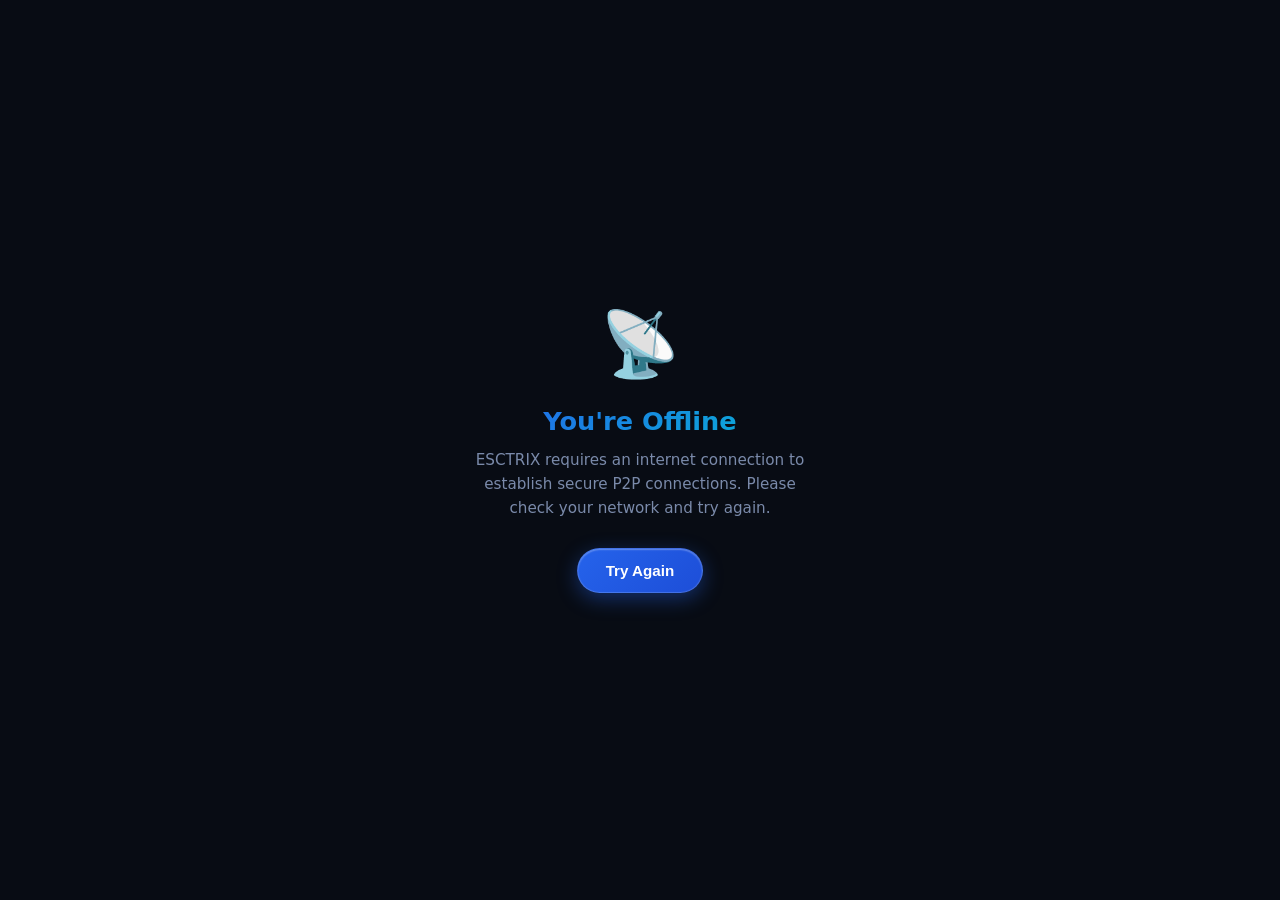
==== frontend/offline.html @ b3625a41 "feat: implement professional Executive Slate theme and capsule-morphism system for required fields" ====
<!DOCTYPE html>
<html lang="en">
<head>
    <meta charset="UTF-8">
    <meta name="viewport" content="width=device-width, initial-scale=1.0">
    <title>ESCTRIX — You're Offline</title>
    <meta name="theme-color" content="#2563eb">
    <style>
        * { box-sizing: border-box; margin: 0; padding: 0; }
        body {
            font-family: 'Outfit', system-ui, sans-serif;
            background: #080c14;
            color: #f0f4ff;
            min-height: 100vh;
            display: flex;
            align-items: center;
            justify-content: center;
            text-align: center;
            padding: 24px;
        }
        .container {
            max-width: 360px;
        }
        .icon {
            font-size: 4rem;
            margin-bottom: 24px;
        }
        h1 {
            font-size: 1.6rem;
            font-weight: 700;
            background: linear-gradient(135deg, #2563eb, #06b6d4);
            -webkit-background-clip: text;
            -webkit-text-fill-color: transparent;
            background-clip: text;
            margin-bottom: 12px;
        }
        p {
            color: #7a8aaa;
            font-size: 0.95rem;
            line-height: 1.6;
            margin-bottom: 28px;
        }
        button {
            background: linear-gradient(135deg, #2563eb, #1d4ed8);
            color: white;
            border: 1px solid rgba(255, 255, 255, 0.15);
            border-radius: 9999px;
            padding: 13px 28px;
            font-size: 0.95rem;
            font-weight: 600;
            cursor: pointer;
            box-shadow: inset 0 1px 1.5px rgba(255, 255, 255, 0.3), 0 6px 20px rgba(37, 99, 235, 0.4);
            transition: transform 0.2s, box-shadow 0.2s;
        }
        button:hover {
            transform: translateY(-2px);
            box-shadow: inset 0 1px 1.5px rgba(255, 255, 255, 0.3), 0 8px 25px rgba(37, 99, 235, 0.55);
        }
    </style>
</head>
<body>
    <div class="container">
        <div class="icon">📡</div>
        <h1>You're Offline</h1>
        <p>ESCTRIX requires an internet connection to establish secure P2P connections. Please check your network and try again.</p>
        <button onclick="window.location.reload()">Try Again</button>
    </div>
</body>
</html>
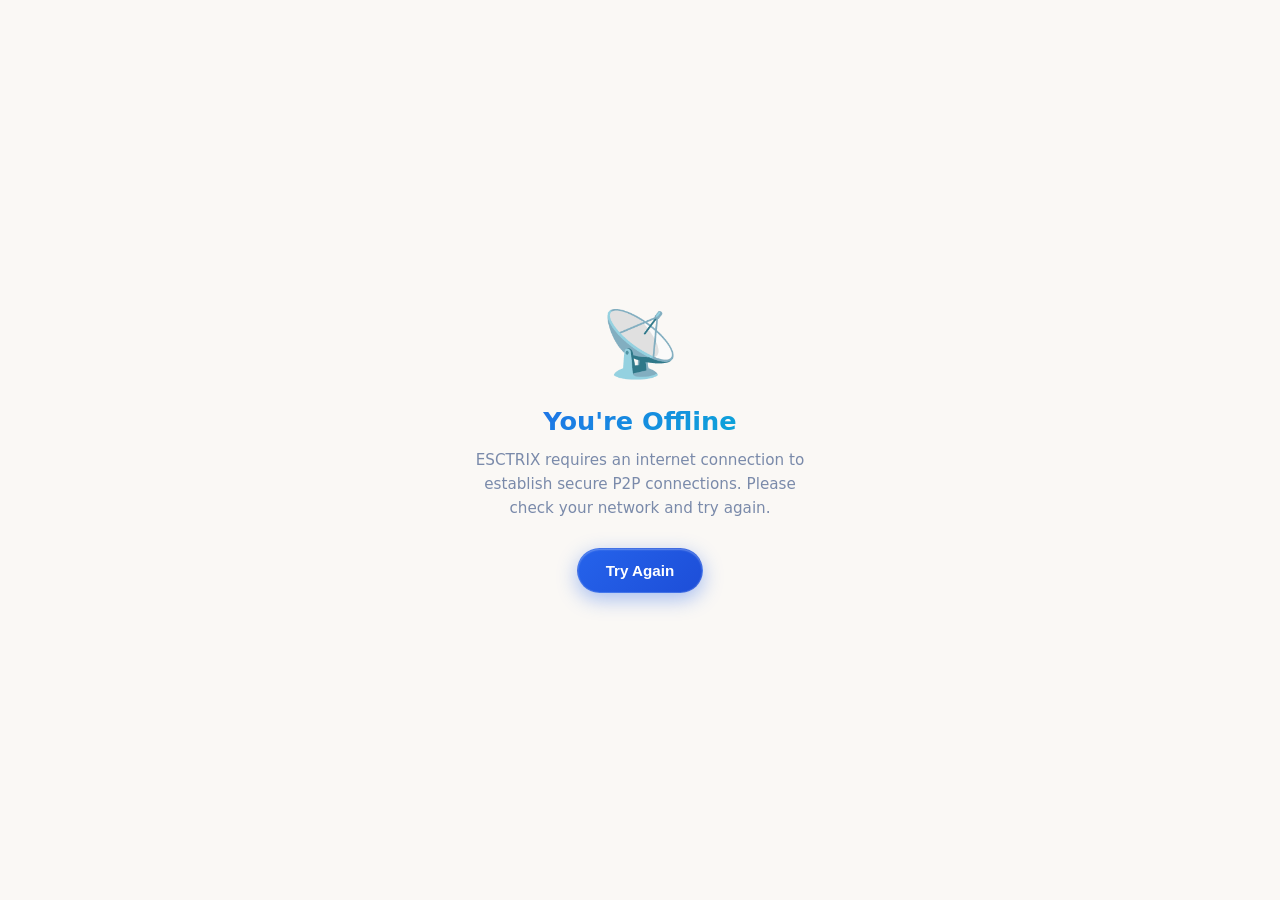
==== commit a18d2892: "feat: implement luxurious Creamy Alabaster white theme with capsule-morphism for required fields" ====
--- a/frontend/offline.html
+++ b/frontend/offline.html
@@ -4,13 +4,13 @@
     <meta charset="UTF-8">
     <meta name="viewport" content="width=device-width, initial-scale=1.0">
     <title>ESCTRIX — You're Offline</title>
-    <meta name="theme-color" content="#2563eb">
+    <meta name="theme-color" content="#faf8f5">
     <style>
         * { box-sizing: border-box; margin: 0; padding: 0; }
         body {
             font-family: 'Outfit', system-ui, sans-serif;
-            background: #080c14;
-            color: #f0f4ff;
+            background: #faf8f5;
+            color: #0f172a;
             min-height: 100vh;
             display: flex;
             align-items: center;
